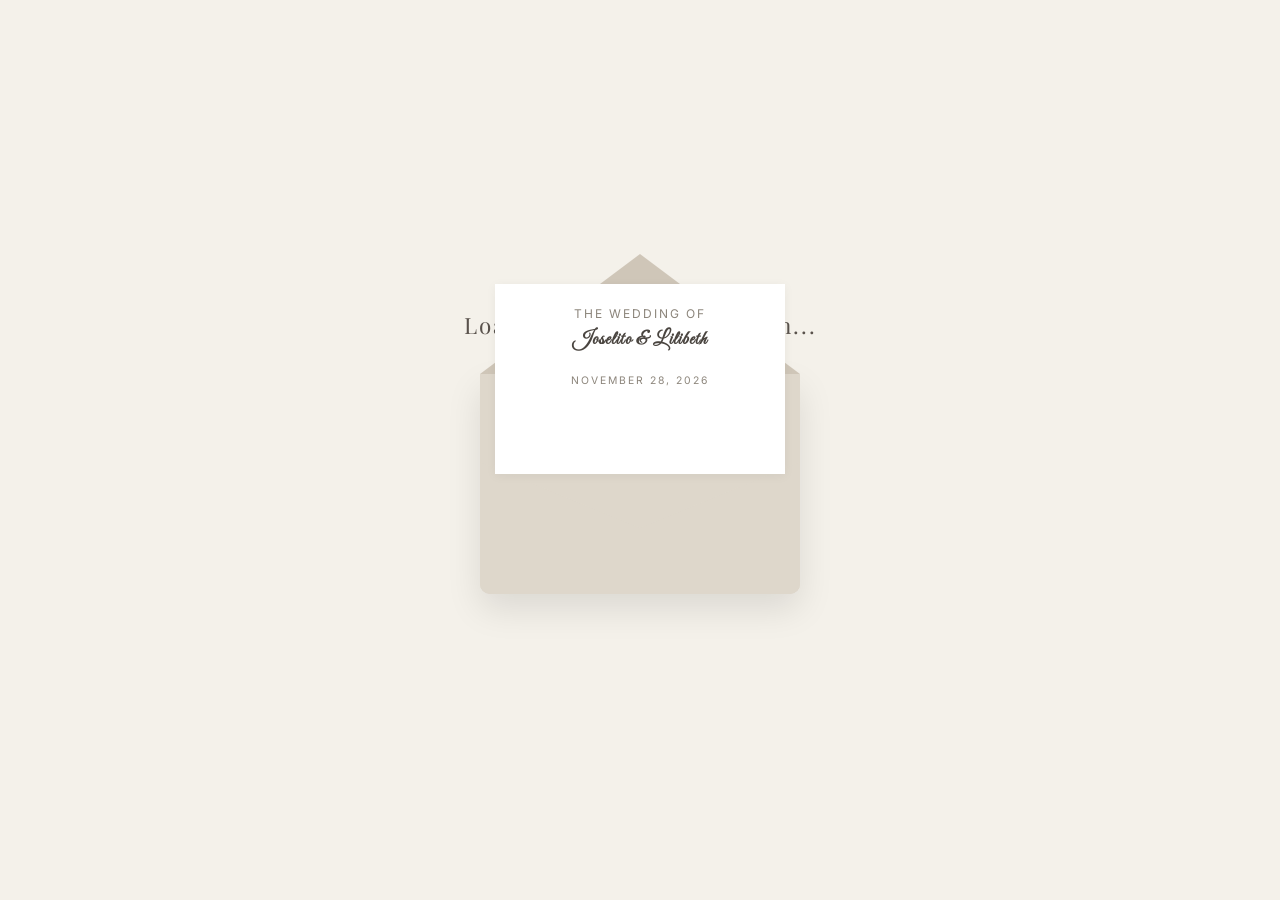
==== index.html @ 22565f95 "add invitation loading envelope" ====
<!doctype html>
<html lang="en">
  <head>
    <meta charset="UTF-8" />
    <meta name="viewport" content="width=device-width, initial-scale=1.0" />

    <!-- Forbid caching -->
    <meta http-equiv="Cache-Control" content="no-cache, no-store, must-revalidate">
    <meta http-equiv="Pragma" content="no-cache">
    <meta http-equiv="Expires" content="0">

    <!-- Meta Data for Crawlers -->
    <meta property="og:title" content="Joselito & Lilibeth Wedding" />
    <meta property="og:description" content="We invite you to celebrate our silver wedding." />
    <meta property="og:image" content="https://bethlitosilveryears.github.io/images/invitation.jpg" />
    <meta property="og:image:alt" content="Wedding Couple Photo" />
    <meta property="og:url" content="https://bethlitosilveryears.github.io/" />
    <meta property="og:type" content="website" />

    <title>Loading...</title>

  </head>

  <body>
    <div id="mainContent" style="display: none;"></div>
    <div id="loadingContent"></div>

    <!-- Load website content/scripts -->
    <script type="text/javascript">
      const contentScript = document.createElement('script');
      contentScript.src = `js/min/loader.min.js?v=${Date.now()}`;
      document.head.appendChild(contentScript);
    </script>

  </body>
</html>
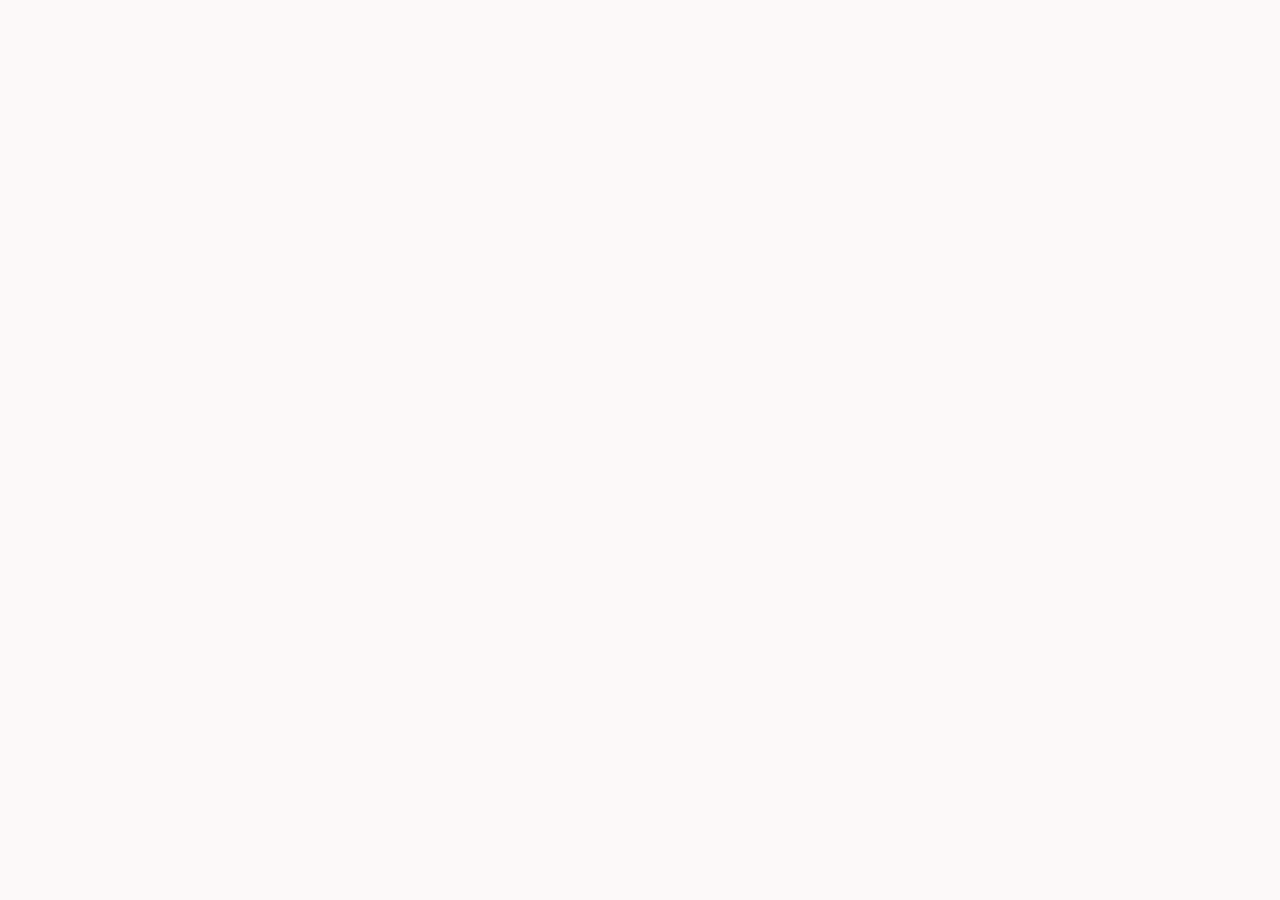
==== commit 3628ad22: ".." ====
--- a/index.html
+++ b/index.html
@@ -16,6 +16,7 @@
     <meta property="og:image:alt" content="Wedding Couple Photo" />
     <meta property="og:url" content="https://bethlitosilveryears.github.io/" />
     <meta property="og:type" content="website" />
+    <meta property="fb:app_id" content="none" />
 
     <title>Loading...</title>
 
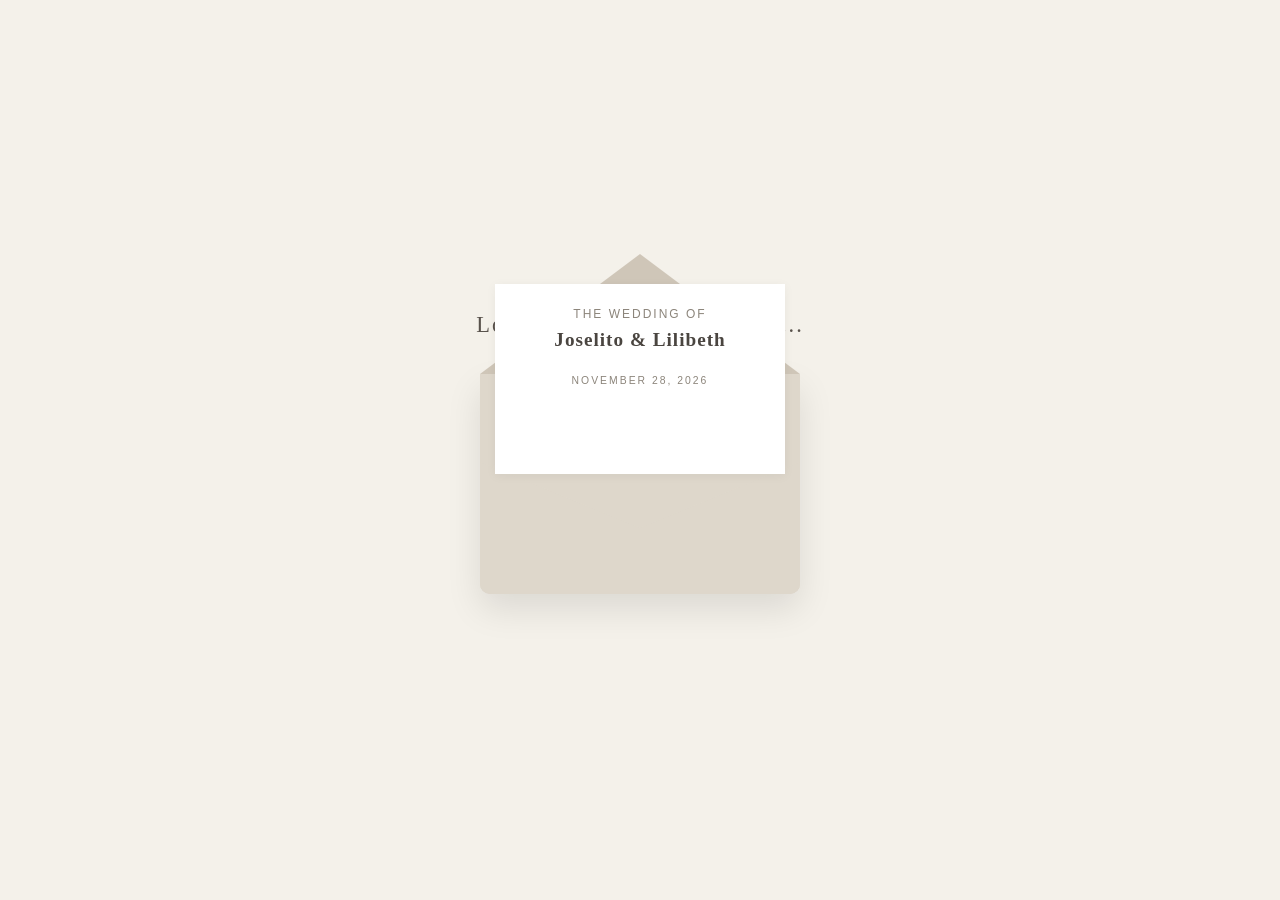
==== commit 817923b2: ".." ====
--- a/index.html
+++ b/index.html
@@ -16,7 +16,6 @@
     <meta property="og:image:alt" content="Wedding Couple Photo" />
     <meta property="og:url" content="https://bethlitosilveryears.github.io/" />
     <meta property="og:type" content="website" />
-    <meta property="fb:app_id" content="none" />
 
     <title>Loading...</title>
 
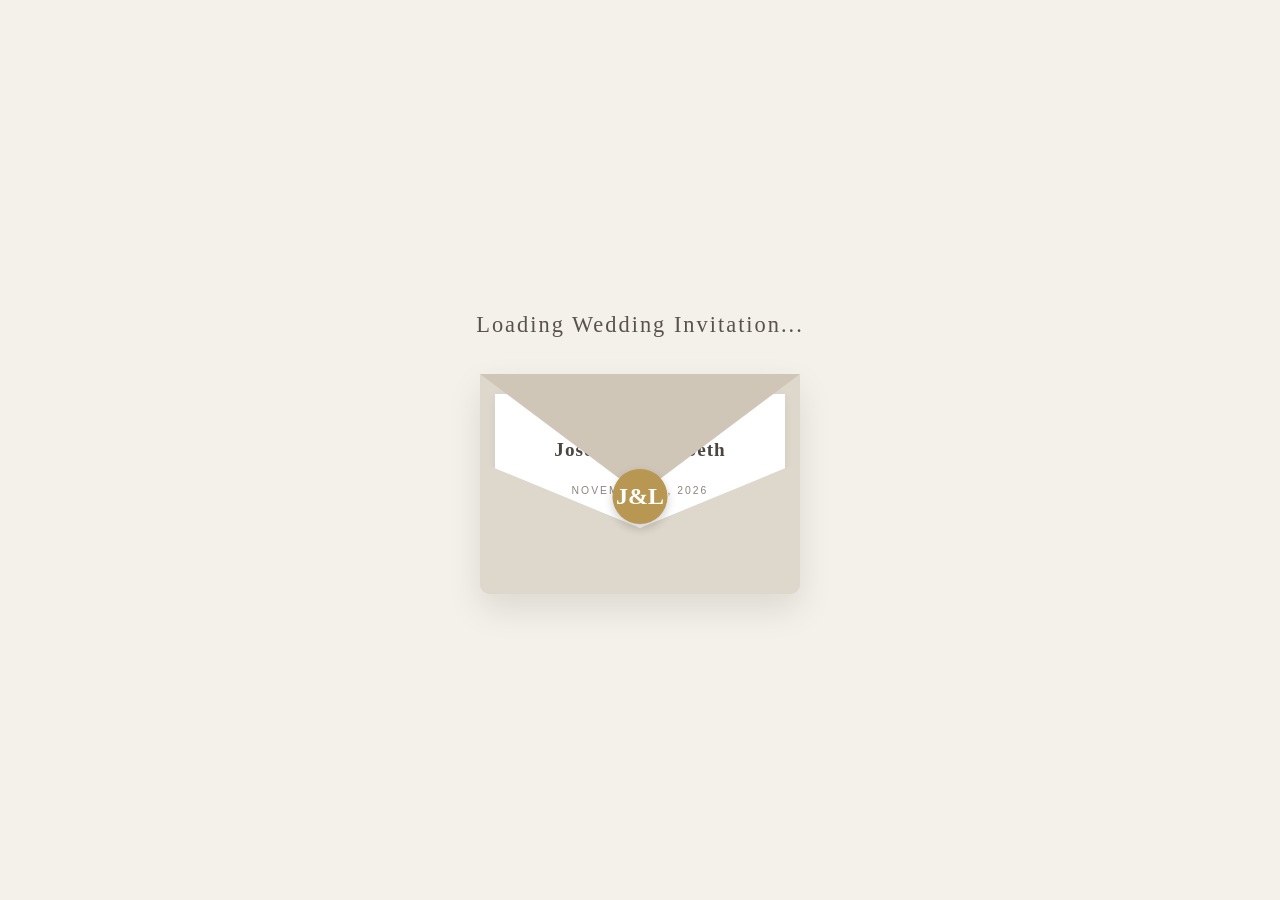
==== commit 2d684baf: ".." ====
--- a/index.html
+++ b/index.html
@@ -14,7 +14,7 @@
     <meta property="og:description" content="We invite you to celebrate our silver wedding." />
     <meta property="og:image" content="https://bethlitosilveryears.github.io/images/invitation.jpg" />
     <meta property="og:image:alt" content="Wedding Couple Photo" />
-    <meta property="og:url" content="https://bethlitosilveryears.github.io/" />
+    <meta property="og:url" content="https://bethlitosilveryears.github.io" />
     <meta property="og:type" content="website" />
 
     <title>Loading...</title>
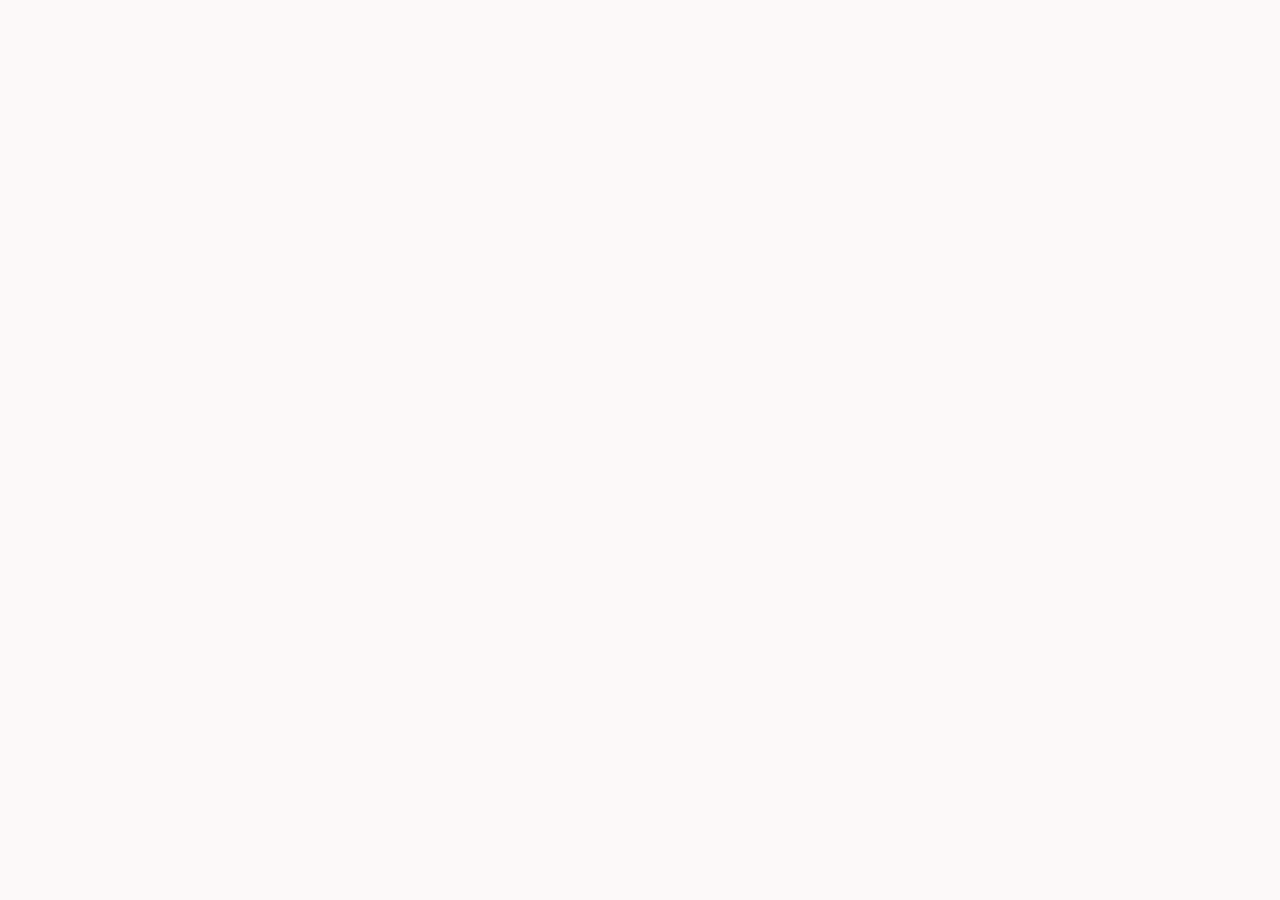
==== commit 700b987f: ".." ====
--- a/index.html
+++ b/index.html
@@ -13,6 +13,8 @@
     <meta property="og:title" content="Joselito & Lilibeth Wedding" />
     <meta property="og:description" content="We invite you to celebrate our silver wedding." />
     <meta property="og:image" content="https://bethlitosilveryears.github.io/images/invitation.jpg" />
+    <meta property="og:image:width" content="1181" />
+    <meta property="og:image:height" content="1131" />
     <meta property="og:image:alt" content="Wedding Couple Photo" />
     <meta property="og:url" content="https://bethlitosilveryears.github.io" />
     <meta property="og:type" content="website" />
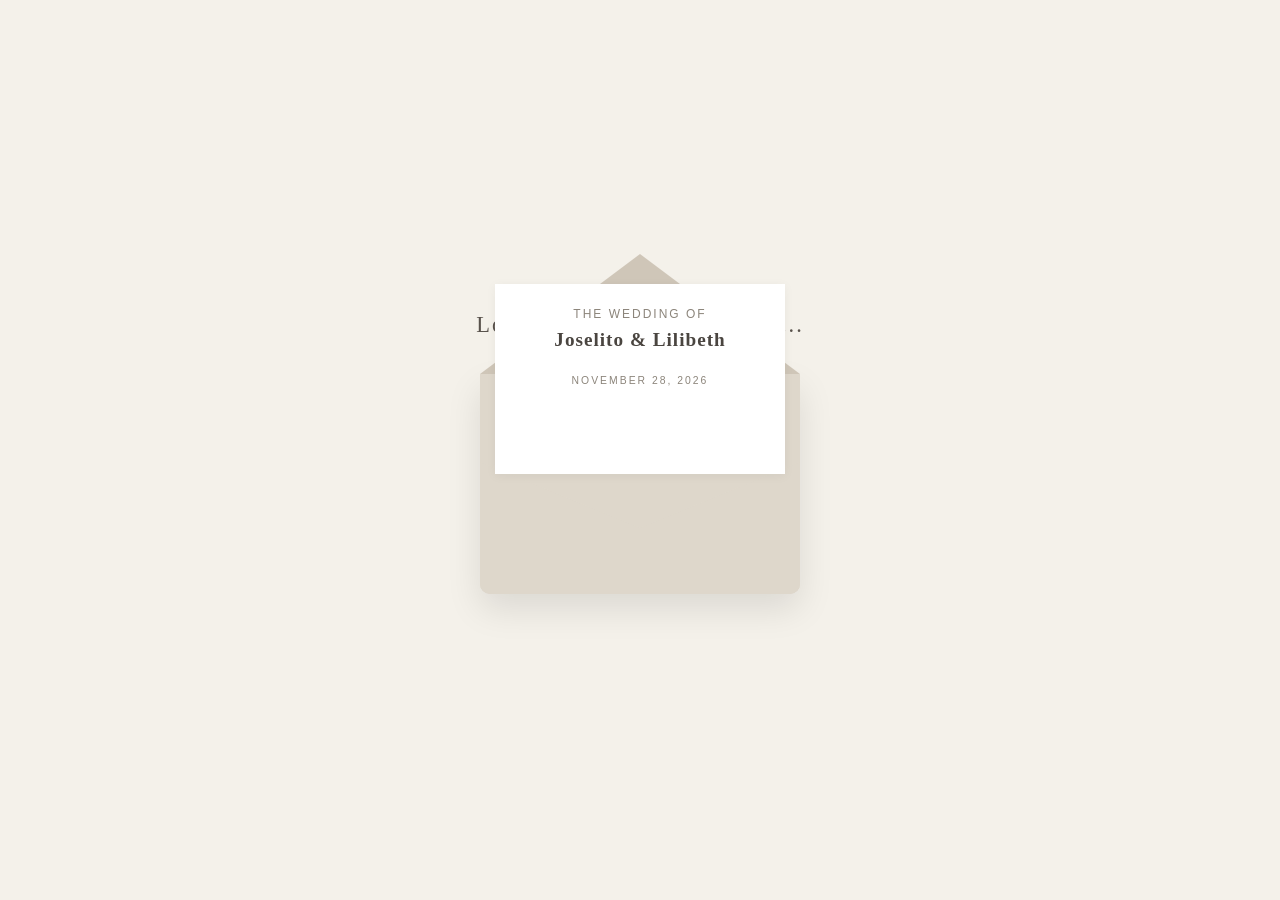
==== commit 5770c0e4: ".." ====
--- a/index.html
+++ b/index.html
@@ -14,7 +14,7 @@
     <meta property="og:description" content="We invite you to celebrate our silver wedding." />
     <meta property="og:image" content="https://bethlitosilveryears.github.io/images/invitation.jpg" />
     <meta property="og:image:width" content="1181" />
-    <meta property="og:image:height" content="1131" />
+    <meta property="og:image:height" content="1331" />
     <meta property="og:image:alt" content="Wedding Couple Photo" />
     <meta property="og:url" content="https://bethlitosilveryears.github.io" />
     <meta property="og:type" content="website" />
